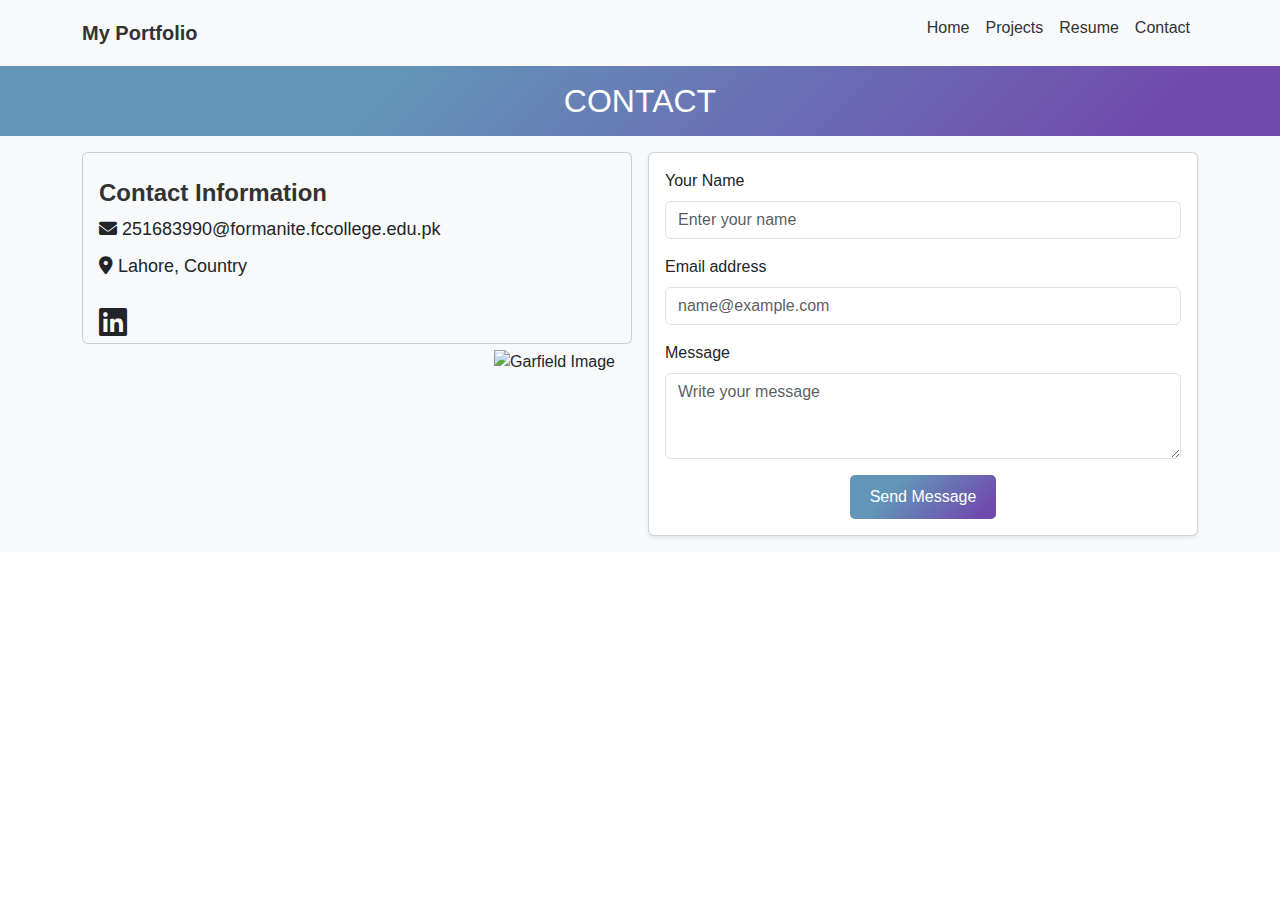
==== contact.html @ 9b1d7f93 "Add files via upload" ====
<!DOCTYPE html>
<html lang="en">
<head>
    <meta charset="UTF-8">
    <meta name="viewport" content="width=device-width, initial-scale=1.0">
    <title>Portfolio - Taniya Rehman</title>
    <link href="https://cdn.jsdelivr.net/npm/bootstrap@5.3.0/dist/css/bootstrap.min.css" rel="stylesheet">
    <link rel="stylesheet" href="style.css">
    <link rel="stylesheet" href="https://cdnjs.cloudflare.com/ajax/libs/font-awesome/6.0.0-beta3/css/all.min.css">
</head>
<body>
    <!-- Navigation Bar -->
    <nav class="navbar navbar-expand-lg navbar-light bg-light">
        <div class="container">
            <a class="navbar-brand" href="index.html">My Portfolio</a>
            <button class="navbar-toggler" type="button" data-bs-toggle="collapse" data-bs-target="#navbarNav" aria-controls="navbarNav" aria-expanded="false" aria-label="Toggle navigation">
                <span class="navbar-toggler-icon"></span>
            </button>
            <div class="collapse navbar-collapse" id="navbarNav">
                <ul class="navbar-nav ms-auto">
                    <li class="nav-item">
                        <a class="nav-link" href="index.html">Home</a>
                    </li>
                    <li class="nav-item">
                        <a class="nav-link" href="project.html">Projects</a>
                    </li>
                    <li class="nav-item">
                        <a class="nav-link" href="resume.html">Resume</a>
                    </li>
                    <li class="nav-item">
                        <a class="nav-link" href="contact.html">Contact</a>
                    </li>
                </ul>
            </div>
        </div>
    </nav>

    <!-- Header -->
    <header class="text-center bg py-2">
        <h1 class="my-2">CONTACT</h1>
    </header>

    <section id="contact" class="p-3 bg-light">
        <div class="container">
          <div class="row g-3">
            <!-- Contact Info -->
            <div class="col-lg-6">
              <div class="card bg-light text-dark p-3 h-50 mb-1">
                <h4>Contact Information</h4>
                <ul class="list-unstyled">
                  <li><i class="fas fa-envelope"></i> 251683990@formanite.fccollege.edu.pk</li>
                  <li><i class="fas fa-map-marker-alt"></i> Lahore, Country</li>
                </ul>
                <div class="social-icons mb-2">
                    <a href="https://pk.linkedin.com/in/taniyarehman" class="text-dark" aria-label="LinkedIn profile of Taniya Rehman">
                        <i class="fab fa-linkedin fa-2x"></i>
                      </a> 
                </div>
                <div class="text-end">
                    <img src="images/garfield 1.png" alt="Garfield Image" width="150">
                </div>
              </div>
            </div>
            <!-- Contact Form -->
            <div class="col-lg-6">
              <div class="card p-3 bg-white shadow-sm">
                <form>
                  <div class="form-group mb-3">
                    <label for="name" class="form-label">Your Name</label>
                    <input type="text" class="form-control" id="name" placeholder="Enter your name">
                  </div>
                  <div class="form-group mb-3">
                    <label for="email" class="form-label">Email address</label>
                    <input type="email" class="form-control" id="email" placeholder="name@example.com">
                  </div>
                  <div class="form-group mb-3">
                    <label for="message" class="form-label">Message</label>
                    <textarea class="form-control" id="message" rows="3" placeholder="Write your message"></textarea>
                  </div>
                  <div class="text-center">
                    <button type="submit" class="btn1">Send Message</button>
                  </div>
                </form>
              </div>
            </div>
          </div>
        </div>
      </section>

    <!-- Bootstrap JS -->
    <script src="https://cdn.jsdelivr.net/npm/bootstrap@5.3.0/dist/js/bootstrap.bundle.min.js"></script>
</body>
</html>
---- style.css ----
/* Homepage css */
body {
    font-family: Arial, sans-serif;
}

header {
    background: linear-gradient(135deg, #6295b8 30%, #714aaf 90%);
    color: #fff;
}

h1 {
    font-size: 2rem;
}

img.rounded-circle {
    border: 5px solid white;
}

h4 {
    color: #333;
    margin-top: 10px;
}

.navbar-light .navbar-brand {
    font-weight: bold;
    color: #333;
}

.nav-link {
    color: #333;
}

.navbar-light .navbar-nav .nav-link:hover {
    color: #FFC000;
}

/* Resume page css */

.text-white a {
    text-decoration: none;
}

ul {
    list-style-type: none;
    padding-left: 0;
}

ul li {
    margin-bottom: 10px;
}

.justify-text {
    text-align: justify;
}

.btn {
    background: linear-gradient(135deg, #6295b8 30%, #714aaf 90%);
    color: #fff;
    padding: 10px 30px;
    border: none;
    text-decoration: none;
    font-size: 16px;
    border-radius: 5px;
}

.btn:hover {
    background: #a17c0e;
}

/* Contact page css */
#contact {
    background:  #333;
    color:  #333;
  }
  
  #contact h2 {
    font-family: 'Poppins', sans-serif;
    color: #333;
  }
  
  .card h4 {
    font-family: 'Poppins', sans-serif;
    font-weight: 550;
  }
  
  .card ul li {
    margin-bottom: 10px;
    font-size: 18px;
  }
  
  .social-icons a {
    margin-right: 15px;
  }
  
  .form-label {
    font-family: 'Poppins', sans-serif;
    font-weight: 500;
  }
  
  
  .btn1 {
    background: linear-gradient(135deg, #6295b8 30%, #714aaf 90%);
    color: #fff;
    padding: 10px 20px;
    border: none;
    text-decoration: none;
    font-size: 16px;
    border-radius: 5px;
  }

  .btn1:hover {
    background: #a17c0e;
  }
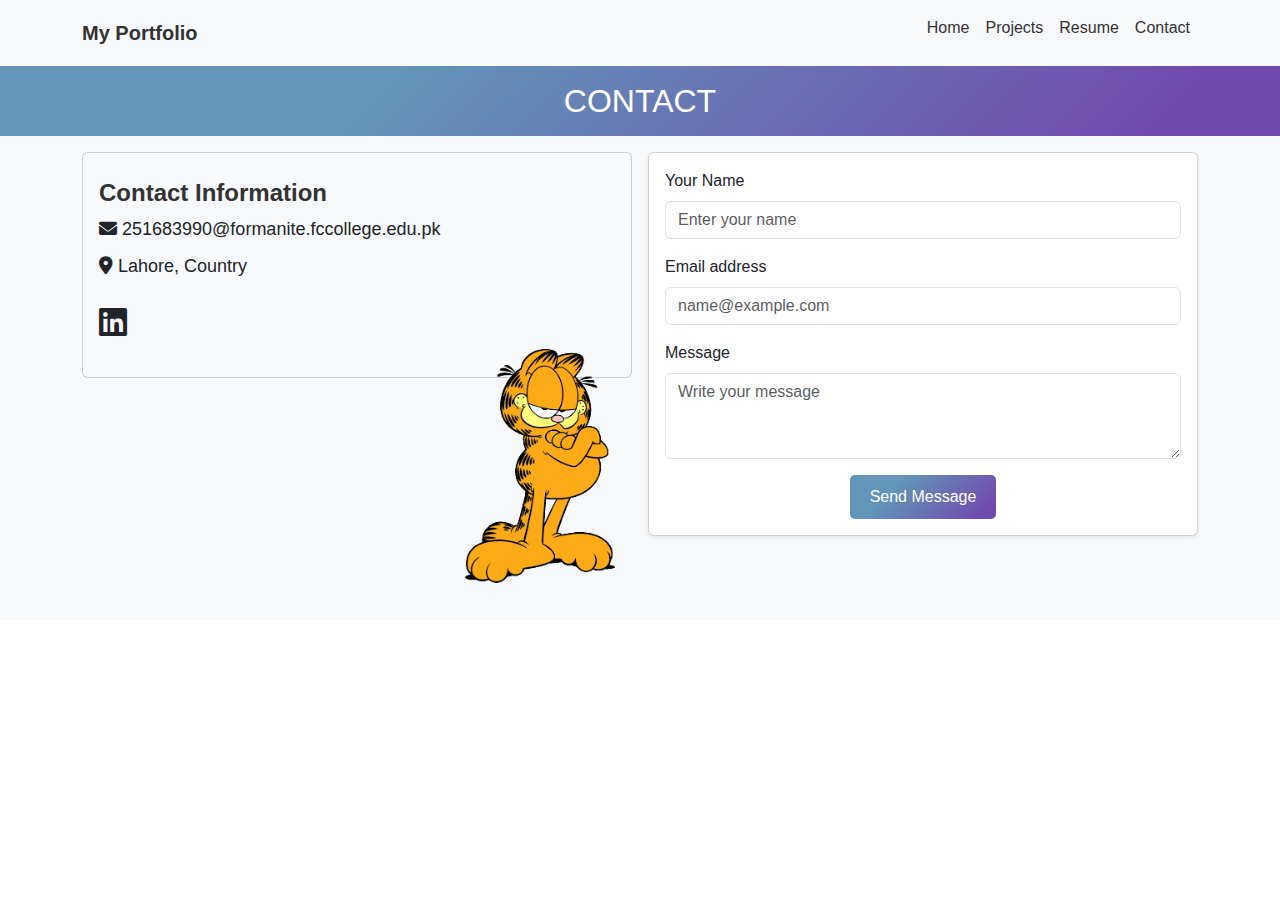
==== commit b085d24e: "Update contact.html" ====
--- a/contact.html
+++ b/contact.html
@@ -57,7 +57,7 @@
                       </a> 
                 </div>
                 <div class="text-end">
-                    <img src="images/garfield 1.png" alt="Garfield Image" width="150">
+                    <img src="garfield 1.png" alt="Garfield Image" width="150">
                 </div>
               </div>
             </div>
@@ -90,4 +90,4 @@
     <!-- Bootstrap JS -->
     <script src="https://cdn.jsdelivr.net/npm/bootstrap@5.3.0/dist/js/bootstrap.bundle.min.js"></script>
 </body>
-</html>+</html>
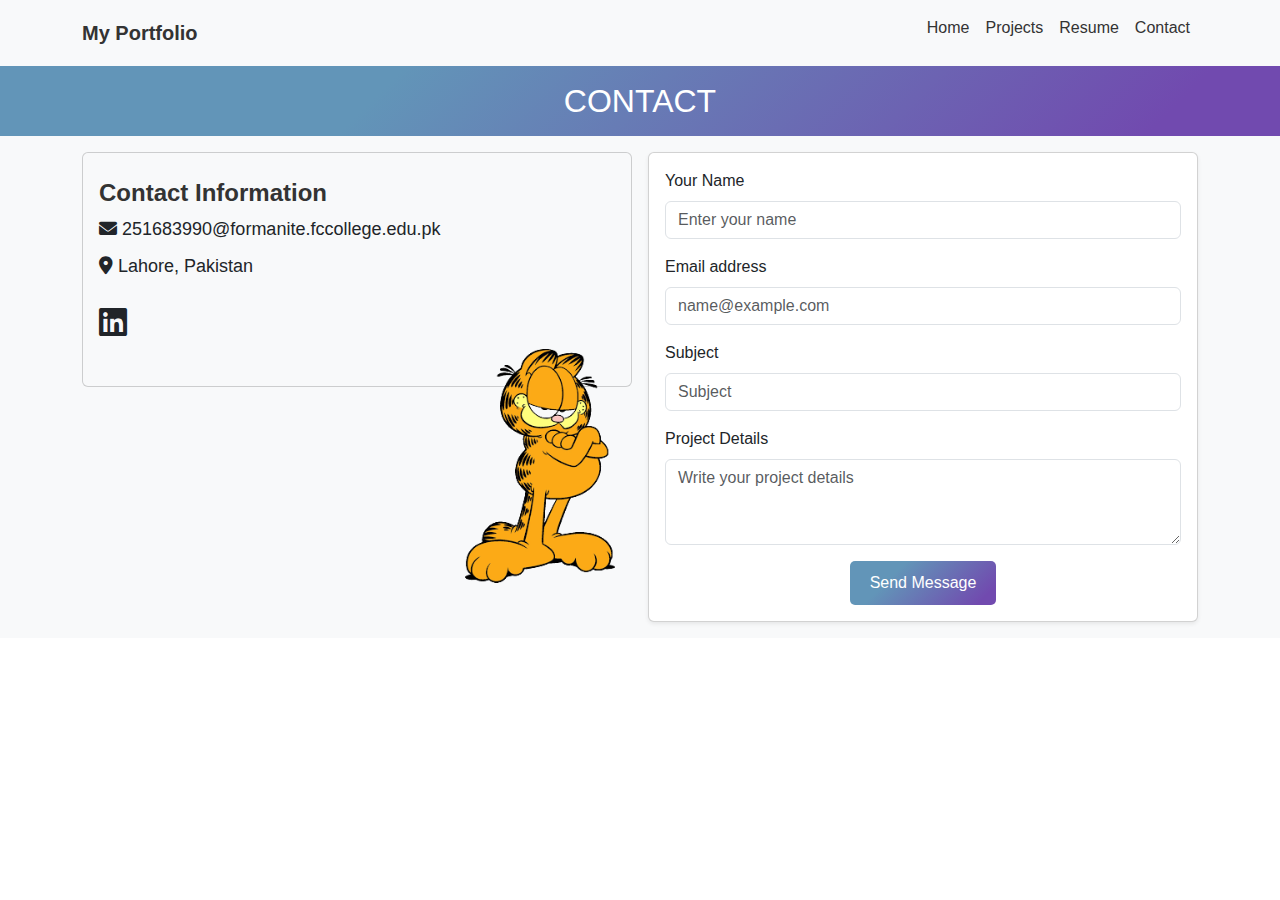
==== commit ff5fc322: "Update contact.html" ====
--- a/contact.html
+++ b/contact.html
@@ -49,7 +49,7 @@
                 <h4>Contact Information</h4>
                 <ul class="list-unstyled">
                   <li><i class="fas fa-envelope"></i> 251683990@formanite.fccollege.edu.pk</li>
-                  <li><i class="fas fa-map-marker-alt"></i> Lahore, Country</li>
+                  <li><i class="fas fa-map-marker-alt"></i> Lahore, Pakistan</li>
                 </ul>
                 <div class="social-icons mb-2">
                     <a href="https://pk.linkedin.com/in/taniyarehman" class="text-dark" aria-label="LinkedIn profile of Taniya Rehman">
@@ -74,8 +74,13 @@
                     <input type="email" class="form-control" id="email" placeholder="name@example.com">
                   </div>
                   <div class="form-group mb-3">
-                    <label for="message" class="form-label">Message</label>
-                    <textarea class="form-control" id="message" rows="3" placeholder="Write your message"></textarea>
+                    <label for="email" class="form-label">Subject</label>
+                    <input type="email" class="form-control" id="subject" placeholder="Subject">
+                  </div>
+                
+                  <div class="form-group mb-3">
+                    <label for="message" class="form-label">Project Details</label>
+                    <textarea class="form-control" id="message" rows="3" placeholder="Write your project details"></textarea>
                   </div>
                   <div class="text-center">
                     <button type="submit" class="btn1">Send Message</button>
